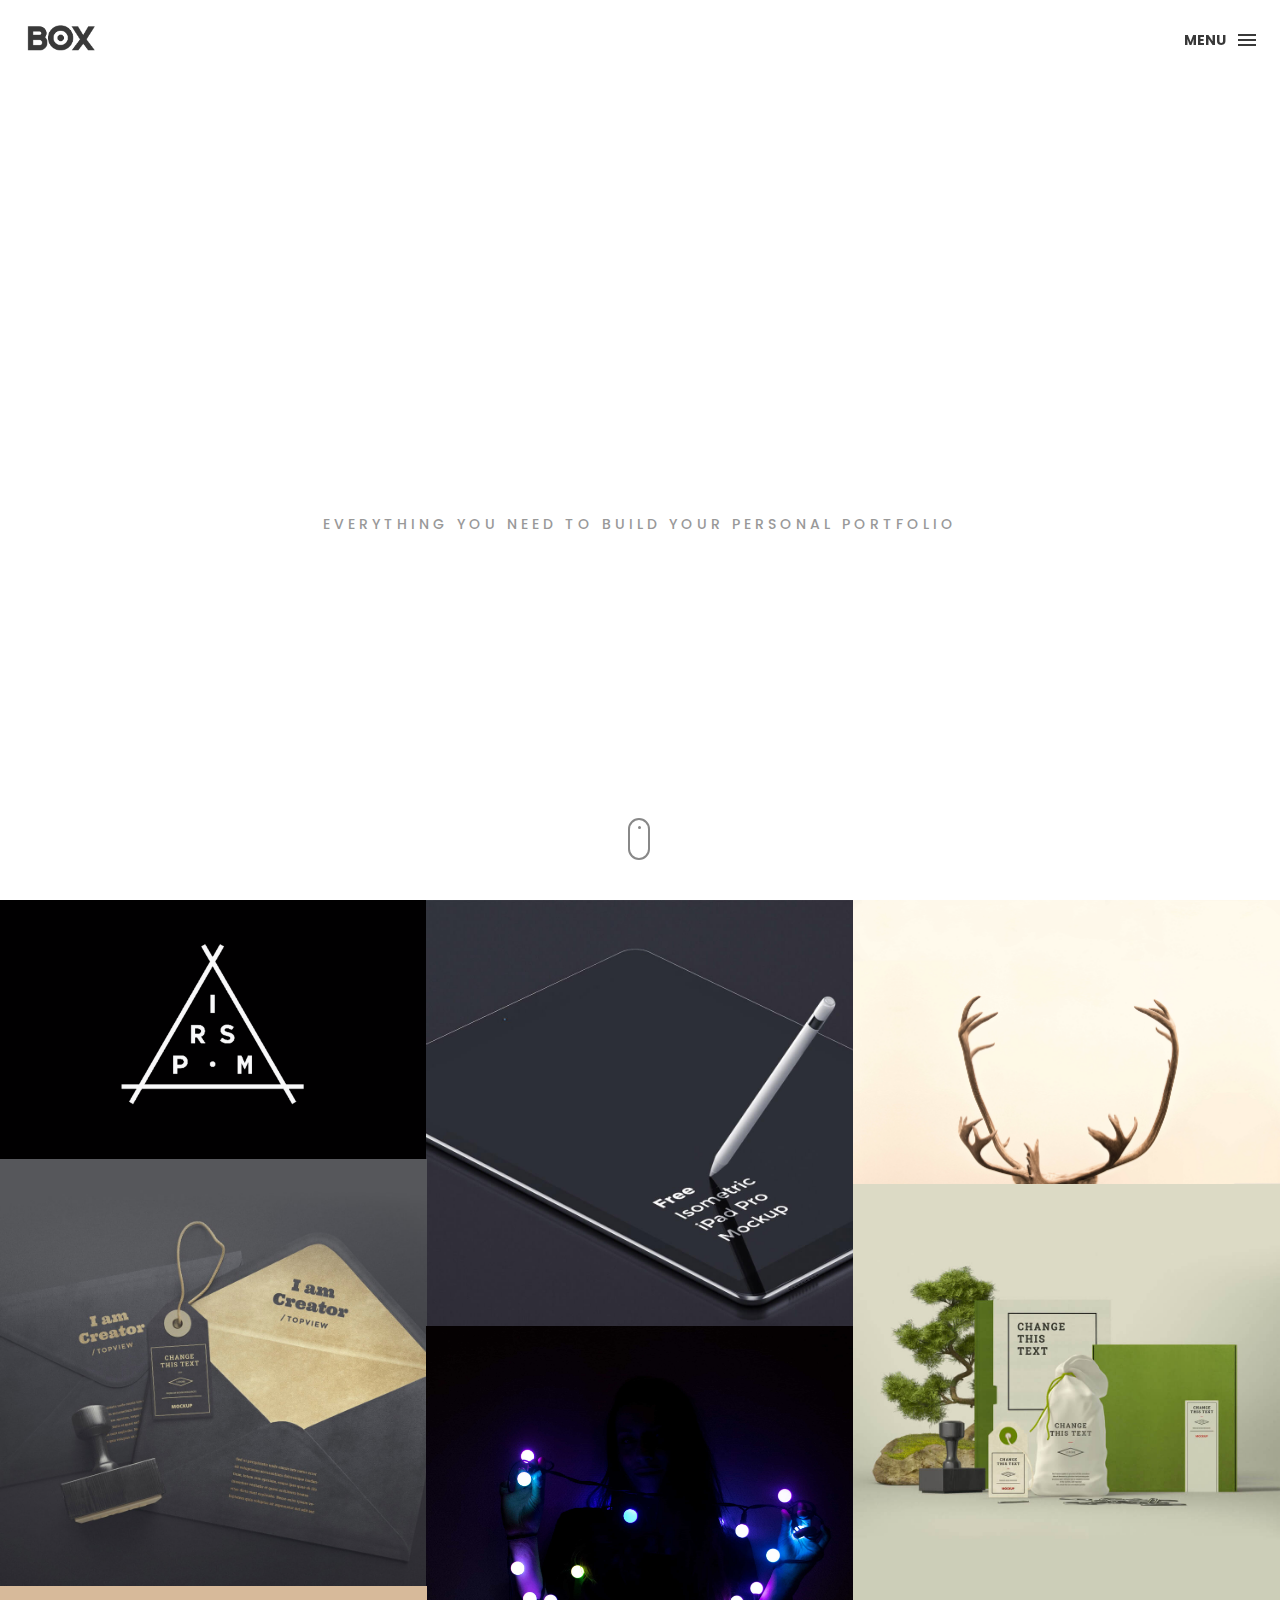
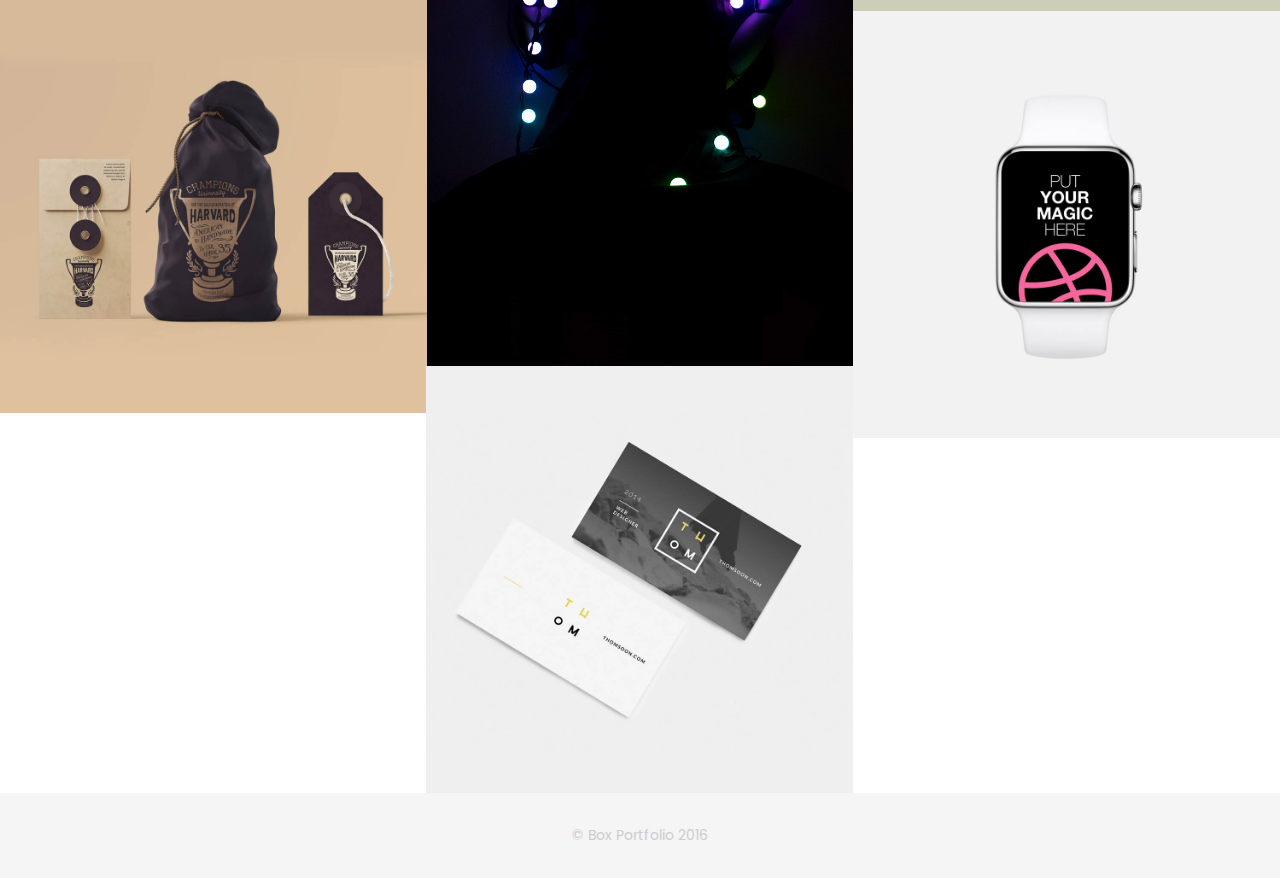
==== index.html @ 16e3e290 "Changement" ====
<!DOCTYPE html>
<html lang="en">

<head>
    <meta charset="utf-8">
    <meta http-equiv="X-UA-Compatible" content="IE=edge">
    <meta name="viewport" content="width=device-width, initial-scale=1">
    <!-- The above 3 meta tags *must* come first in the head; any other head content must come *after* these tags -->
    <title>Portfolio Maeva Jutzet </title>
    <link rel="icon" href="img/fav.png" type="image/x-icon">

    <!-- Bootstrap -->
    <link href="css/bootstrap.min.css" rel="stylesheet">
    <link href="ionicons/css/ionicons.min.css" rel="stylesheet">

    <!-- main css -->
    <link href="css/style.css" rel="stylesheet">


    <!-- modernizr -->
    <script src="js/modernizr.js"></script>

    <!-- HTML5 shim and Respond.js for IE8 support of HTML5 elements and media queries -->
    <!-- WARNING: Respond.js doesn't work if you view the page via file:// -->
    <!--[if lt IE 9]>
      <script src="https://oss.maxcdn.com/html5shiv/3.7.2/html5shiv.min.js"></script>
      <script src="https://oss.maxcdn.com/respond/1.4.2/respond.min.js"></script>
    <![endif]-->
</head>

<body>

    <!-- Preloader -->
    <div id="preloader">
        <div class="pre-container">
            <div class="spinner">
                <div class="double-bounce1"></div>
                <div class="double-bounce2"></div>
            </div>
        </div>
    </div>
    <!-- end Preloader -->

    <div class="container-fluid">
        <!-- box header -->
        <header class="box-header">
            <div class="box-logo">
                <a href="index.html"><img src="img/logo.png" width="80" alt="Logo"></a>
            </div>
            <!-- box-nav -->
            <a class="box-primary-nav-trigger" href="#0">
                <span class="box-menu-text">Menu</span><span class="box-menu-icon"></span>
            </a>
            <!-- box-primary-nav-trigger -->
        </header>
        <!-- end box header -->

        <!-- nav -->
        <nav>
            <ul class="box-primary-nav">
                <li class="box-label">Menu</li>

                <li><a href="index.html">Page d'acceuil</a> <i class="ion-ios-circle-filled color"></i></li>
                <li><a href="about.html">à propos de moi</a></li>
                <li><a href="portfolio.html">portfolio</a></li>
                <li><a href="contact.html">contacte</a></li>



                <li class="box-label">Retrouvez moi aussi</li>

                <li class="box-social"><a href="#0"><i class="ion-social-facebook"></i></a></li>
                <li class="box-social"><a href="#0"><i class="ion-social-instagram-outline"></i></a></li>
                <li class="box-social"><a href="#0"><i class="ion-social-twitter"></i></a></li>
                <li class="box-social"><a href="#0"><i class="ion-social-dribbble"></i></a></li>
            </ul>
        </nav>
        <!-- end nav -->

        <!-- box-intro -->
        <section class="box-intro">
            <div class="table-cell">
                <h1 class="box-headline letters rotate-2">
                    <span class="box-words-wrapper">
                        <b class="is-visible">design.</b>
                        <b>&nbsp;coding.</b>
                        <b>graphic.</b>
                    </span>
		        </h1>
                <h5>everything you need to build your personal portfolio</h5>
            </div>

            <div class="mouse">
                <div class="scroll"></div>
            </div>
        </section>
        <!-- end box-intro -->
    </div>

    <!-- portfolio div -->
    <div class="no-padding portfolio_container clearfix">
                    <!-- single work -->
                    <div class="col-md-4 col-sm-6  fashion logo">
                        <a href="single-project.html" class="portfolio_item">
                            <img src="img/portfolio/01.jpg" alt="image" class="img-responsive" />
                            <div class="portfolio_item_hover">
                                <div class="portfolio-border clearfix">
                                    <div class="item_info">
                                        <span>Mockups in seconds</span>
                                    </div>
                                </div>
                            </div>
                        </a>
                    </div>
                    <!-- end single work -->

                    <!-- single work -->
                    <div class="col-md-4 col-sm-6 ads graphics">
                        <a href="single-project.html" class="portfolio_item">
                            <img src="img/portfolio/03.jpg" alt="image" class="img-responsive" />
                            <div class="portfolio_item_hover">
                                <div class="portfolio-border clearfix">
                                    <div class="item_info">
                                        <span>Floating mockups</span>
                                    </div>
                                </div>
                            </div>
                        </a>
                    </div>
                    <!-- end single work -->

                    <!-- single work -->
                    <div class="col-md-4 col-sm-12 photography"> <!-- aligne photos -->
                        <a href="single-project.html" class="portfolio_item">
                            <img src="img/portfolio/02.jpg" height="70%" width="100%" alt="image" class="img-responsive" />
                            <div class="portfolio_item_hover"> <!-- cadre -->
                                <div class="portfolio-border clearfix">
                                    <div class="item_info">
                                        <span>Photorealistic smartwatch</span> <!--  balise structurante  (span) -->
                                    </div>
                                </div>
                            </div>
                        </a>
                    </div>
                    <!-- end single work -->

                    <!-- single work -->
                    <div class="col-md-4 col-sm-6 fashion ads">
                        <a href="single-project.html" class="portfolio_item">
                            <img src="img/portfolio/04.jpg" alt="image" class="img-responsive" />
                            <div class="portfolio_item_hover">
                                <div class="portfolio-border clearfix">
                                    <div class="item_info">
                                        <span>Held by hands</span>
                                    </div>
                                </div>
                            </div>
                        </a>
                    </div>
                    <!-- end single work -->

                    <!-- single work -->
                    <div class="col-md-4 col-sm-6 graphics ads">
                        <a href="single-project.html" class="portfolio_item">
                            <img src="img/portfolio/05.jpg" alt="image" class="img-responsive" />
                            <div class="portfolio_item_hover">
                                <div class="portfolio-border clearfix">
                                    <div class="item_info">
                                        <span>Mobile devices</span>
                                    </div>
                                </div>
                            </div>
                        </a>
                    </div>
                    <!-- end single work -->

                    <!-- single work -->
                    <div class="col-md-4 col-sm-12 photography">
                        <a href="single-project.html" class="portfolio_item">
                            <img src="img/portfolio/010.jpg" height="40%" width="100%" alt="image" class="img-responsive" />
                            <div class="portfolio_item_hover">
                                <div class="portfolio-border clearfix">
                                    <div class="item_info">
                                        <span>Photorealistic smartwatch</span>
                                    </div>
                                </div>
                            </div>
                        </a>
                    </div>
                    <!-- end single work -->

                    <!-- single work -->
                    <div class="col-md-4 col-sm-6 graphics ads">
                        <a href="single-project.html" class="portfolio_item">
                            <img src="img/portfolio/06.jpg" alt="image" class="img-responsive" />
                            <div class="portfolio_item_hover">
                                <div class="portfolio-border clearfix">
                                    <div class="item_info">
                                        <span>Mobile devices</span>
                                    </div>
                                </div>
                            </div>
                        </a>
                    </div>
                    <!-- end single work -->

                    <!-- single work -->
                    <div class="col-md-4 col-sm-6 graphics ads">
                        <a href="single-project.html" class="portfolio_item">
                            <img src="img/portfolio/07.jpg" alt="image" class="img-responsive" />
                            <div class="portfolio_item_hover">
                                <div class="portfolio-border clearfix">
                                    <div class="item_info">
                                        <span>Mobile devices</span>
                                    </div>
                                </div>
                            </div>
                        </a>
                    </div>
                    <!-- end single work -->

                    <!-- single work -->
                    <div class="col-md-4 col-sm-6 graphics ads">
                        <a href="single-project.html" class="portfolio_item">
                            <img src="img/portfolio/08.jpg" alt="image" class="img-responsive" />
                            <div class="portfolio_item_hover">
                                <div class="portfolio-border clearfix"> <!-- ??? -->
                                    <div class="item_info">
                                        <span>Mobile devices</span>
                                    </div>
                                </div>
                            </div>
                        </a>
                    </div>
                    <!-- end single work -->

                </div>
                <!-- end portfolio_container -->
            </div>
            <!-- portfolio -->
        </div>
    <!-- end portfolio div -->

    <!-- footer -->
    <footer>
        <div class="container-fluid">
            <p class="copyright">© Box Portfolio 2016</p>
        </div>
    </footer>
    <!-- end footer -->

    <!-- back to top -->
    <a href="#0" class="cd-top"><i class="ion-android-arrow-up"></i></a>
    <!-- end back to top -->



    <!-- jQuery -->
    <script src="js/jquery-2.1.1.js"></script>
    <!--  plugins -->
    <script src="js/bootstrap.min.js"></script>
    <script src="js/menu.js"></script>
    <script src="js/animated-headline.js"></script>
    <script src="js/isotope.pkgd.min.js"></script>


    <!--  custom script -->
    <script src="js/custom.js"></script>
    
    <!-- google analytics  -->
    <script>
        (function (i, s, o, g, r, a, m) {
            i['GoogleAnalyticsObject'] = r;
            i[r] = i[r] || function () {
                (i[r].q = i[r].q || []).push(arguments)
            }, i[r].l = 1 * new Date();
            a = s.createElement(o),
                m = s.getElementsByTagName(o)[0];
            a.async = 1;
            a.src = g;
            m.parentNode.insertBefore(a, m)
        })(window, document, 'script', 'https://www.google-analytics.com/analytics.js', 'ga');

        ga('create', 'UA-76796224-1', 'auto');
        ga('send', 'pageview');
    </script>

</body>

</html>
---- css/style.css ----
/*
* Box Theme
* Created by : Ahmed Eissa
* website : www.ahmedessa.net
* behance : https://www.behance.net/3essa
*/


/* Table of Content
==================================================
	- Google fonts & font family -
	- General -
    - typography -
    - Preloader -
	- Header -
    - box intro section -
    - Portfoilo section -
    - Footer -
    - About page -
    - Services page -
    - contact page -
    - Portfolio single page -
    - Responsive media queries -
*/


/* Google fonts & font family
==================================================*/

@import url(https://fonts.googleapis.com/css?family=Poppins:400,500,600,700);

/* General
==================================================*/

html,
body {
    height: 100%;
    font-family: 'Poppins', sans-serif;
    line-height: 1.8;
    color: #999
}

.no-padding {
    padding-left: 0;
    padding-right: 0;
}

.no-padding [class^="col-"] {
    padding-left: 0;
    padding-right: 0;
}

.main-container {
    padding: 100px 0;
}

.center {
    text-align: center;
}

a {
    -webkit-transition: all .3s;
    transition: all .3s
}

.uppercase {
    text-transform: uppercase;
}

.h-30 {
    height: 30px
}

.h-10 {
    height: 10px
}

.color {
    color: #ffbf00;
    font-size: 11px;
}


/* typography
==================================================*/

h1 {
    color: #393939;
    font-size: 60px;
    text-transform: uppercase;
}

h3 {
    color: #393939;
}

h5 {
    color: #ffbf00;
}


/* preloader
==================================================*/

#preloader {
    position: fixed;
    top: 0;
    left: 0;
    right: 0;
    bottom: 0;
    background-color: #f5f5f5;
    /* change if the mask should be a color other than white */
    z-index: 1000;
    /* makes sure it stays on top */
}

.pre-container {
    position: absolute;
    left: 50%;
    top: 50%;
    bottom: auto;
    right: auto;
    -webkit-transform: translateX(-50%) translateY(-50%);
    transform: translateX(-50%) translateY(-50%);
    text-align: center;
}

.spinner {
    width: 40px;
    height: 40px;
    position: relative;
    margin: 100px auto;
}

.double-bounce1,
.double-bounce2 {
    width: 100%;
    height: 100%;
    border-radius: 50%;
    background-color: #ffbf00;
    opacity: 0.6;
    position: absolute;
    top: 0;
    left: 0;
    -webkit-animation: bounce 2.0s infinite ease-in-out;
    animation: bounce 2.0s infinite ease-in-out;
}

.double-bounce2 {
    -webkit-animation-delay: -1.0s;
    animation-delay: -1.0s;
}

@-webkit-keyframes bounce {
    0%,
    100% {
        -webkit-transform: scale(0.0)
    }
    50% {
        -webkit-transform: scale(1.0)
    }
}

@keyframes bounce {
    0%,
    100% {
        transform: scale(0.0);
        -webkit-transform: scale(0.0);
    }
    50% {
        transform: scale(1.0);
        -webkit-transform: scale(1.0);
    }
}


/* headr
==================================================*/

.box-header {
    position: absolute;
    top: 0;
    left: 0;
    background: rgba(255, 255, 255, 0.95);
    height: 50px;
    width: 100%;
    z-index: 3;
    box-shadow: 0 1px 2px rgba(0, 0, 0, 0.3);
    -webkit-font-smoothing: antialiased;
    -moz-osx-font-smoothing: grayscale;
}

.box-header {
    height: 80px;
    background: transparent;
    box-shadow: none;
}

.box-header {
    -webkit-transition: background-color 0.3s;
    transition: background-color 0.3s;
    -webkit-transform: translate3d(0, 0, 0);
    transform: translate3d(0, 0, 0);
    -webkit-backface-visibility: hidden;
    backface-visibility: hidden;
}

.box-header.is-fixed {
    position: fixed;
    top: -80px;
    background-color: rgba(255, 255, 255, 0.96);
    -webkit-transition: -webkit-transform 0.3s;
    transition: -webkit-transform 0.3s;
    transition: transform 0.3s;
    transition: transform 0.3s, -webkit-transform 0.3s;
}

.box-header.is-visible {
    -webkit-transform: translate3d(0, 100%, 0);
    transform: translate3d(0, 100%, 0);
}

.box-header.menu-is-open {
    background-color: rgba(255, 255, 255, 0.96);
}

.box-logo {
    display: block;
    padding: 20px;
}

.box-primary-nav-trigger {
    position: absolute;
    right: 0;
    top: 0;
    height: 100%;
    width: 50px;
    background-color: #fff;
}

.box-primary-nav-trigger .box-menu-text {
    color: #393939;
    text-transform: uppercase;
    font-weight: 700;
    display: none;
}

.box-primary-nav-trigger .box-menu-icon {
    display: inline-block;
    position: absolute;
    left: 50%;
    top: 50%;
    bottom: auto;
    right: auto;
    -webkit-transform: translateX(-50%) translateY(-50%);
    transform: translateX(-50%) translateY(-50%);
    width: 18px;
    height: 2px;
    background-color: #393939;
    -webkit-transition: background-color 0.3s;
    transition: background-color 0.3s;
    list-style: none;
}

.box-primary-nav-trigger .box-menu-icon::before,
.box-primary-nav-trigger .box-menu-icon:after {
    content: '';
    width: 100%;
    height: 100%;
    position: absolute;
    background-color: #393939;
    right: 0;
    -webkit-transition: -webkit-transform .3s, top .3s, background-color 0s;
    -webkit-transition: top .3s, background-color 0s, -webkit-transform .3s;
    transition: top .3s, background-color 0s, -webkit-transform .3s;
    transition: transform .3s, top .3s, background-color 0s;
    transition: transform .3s, top .3s, background-color 0s, -webkit-transform .3s;
}

.box-primary-nav-trigger .box-menu-icon::before {
    top: -5px;
}

.box-primary-nav-trigger .box-menu-icon::after {
    top: 5px;
}

.box-primary-nav-trigger .box-menu-icon.is-clicked {
    background-color: rgba(255, 255, 255, 0);
}

.box-primary-nav-trigger .box-menu-icon.is-clicked::before,
.box-primary-nav-trigger .box-menu-icon.is-clicked::after {
    background-color: 393939;
}

.box-primary-nav-trigger .box-menu-icon.is-clicked::before {
    top: 0;
    -webkit-transform: rotate(135deg);
    transform: rotate(135deg);
}

.box-primary-nav-trigger .box-menu-icon.is-clicked::after {
    top: 0;
    -webkit-transform: rotate(225deg);
    transform: rotate(225deg);
}

.box-primary-nav-trigger {
    width: 100px;
    padding-left: 1em;
    background-color: transparent;
    height: 30px;
    line-height: 30px;
    right: 10px;
    top: 50%;
    bottom: auto;
    -webkit-transform: translateY(-50%);
    transform: translateY(-50%);
}

.box-primary-nav-trigger .box-menu-text {
    display: inline-block;
}

.box-primary-nav-trigger .box-menu-icon {
    left: auto;
    right: 1em;
    -webkit-transform: translateX(0) translateY(-50%);
    transform: translateX(0) translateY(-50%);
}

.box-primary-nav {
    position: fixed;
    left: 0;
    top: 0;
    height: 100%;
    width: 100%;
    background: rgba(0, 0, 0, 0.96);
    z-index: 2;
    text-align: center;
    padding: 50px 0;
    -webkit-backface-visibility: hidden;
    backface-visibility: hidden;
    overflow: auto;
    -webkit-overflow-scrolling: touch;
    -webkit-transform: translateY(-100%);
    transform: translateY(-100%);
    -webkit-transition-property: -webkit-transform;
    transition-property: -webkit-transform;
    transition-property: transform;
    transition-property: transform, -webkit-transform;
    -webkit-transition-duration: 0.4s;
    transition-duration: 0.4s;
    list-style: none;
}

.box-primary-nav li {
    font-size: 22px;
    font-size: 1.375rem;
    font-weight: 300;
    -webkit-font-smoothing: antialiased;
    -moz-osx-font-smoothing: grayscale;
    margin: .2em 0;
    text-transform: capitalize;
}

.box-primary-nav a {
    display: inline-block;
    padding: .4em 1em;
    border-radius: 0.25em;
    -webkit-transition: all 0.2s;
    transition: all 0.2s;
    color: #fff;
    text-decoration: none;
    font-weight: bold;
}
.box-primary-nav a:focus {
    outline: none;
}

.no-touch .box-primary-nav a:hover {
    text-decoration: none;
    color: #ddd;
}

.box-primary-nav .box-label {
    color: #ffbf00;
    text-transform: uppercase;
    font-weight: 700;
    font-size: 17px;
    margin: 2.4em 0 .8em;
}

.box-primary-nav .box-social {
    display: inline-block;
    margin: 10px .4em;
}

.box-primary-nav .box-social a {
    width: 30px;
    height: 30px;
    padding: 0;
    font-size: 30px
}

.box-primary-nav.is-visible {
    -webkit-transform: translateY(0);
    transform: translateY(0);
}

.box-primary-nav {
    padding: 150px 0 0;
}

.box-primary-nav li {
    font-size: 18px;
}


/* box-intro
==================================================*/

.box-intro {
    text-align: center;
    display: table;
    height: 100vh;
    width: 100%;
}

.box-intro .table-cell {
    display: table-cell;
    vertical-align: middle;
}

.box-intro em {
    font-style: normal;
    text-transform: uppercase
}

b i:last-child {
    color: #ffbf00 !important;
}

.box-intro h5 {
    letter-spacing: 4px;
    text-transform: uppercase;
    color: #999;
    line-height: 1.7
}


/* mouse effect */

.mouse {
    position: absolute;
    width: 22px;
    height: 42px;
    bottom: 40px;
    left: 50%;
    margin-left: -12px;
    border-radius: 15px;
    border: 2px solid #888;
    -webkit-animation: intro 1s;
    animation: intro 1s;
}

.scroll {
    display: block;
    width: 3px;
    height: 3px;
    margin: 6px auto;
    border-radius: 4px;
    background: #888;
    -webkit-animation: finger 2s infinite;
    animation: finger 2s infinite;
}

@-webkit-keyframes intro {
    0% {
        opacity: 0;
        -webkit-transform: translateY(40px);
        transform: translateY(40px);
    }
    100% {
        opacity: 1;
        -webkit-transform: translateY(0);
        transform: translateY(0);
    }
}

@keyframes intro {
    0% {
        opacity: 0;
        -webkit-transform: translateY(40px);
        transform: translateY(40px);
    }
    100% {
        opacity: 1;
        -webkit-transform: translateY(0);
        transform: translateY(0);
    }
}

@-webkit-keyframes finger {
    0% {
        opacity: 1;
    }
    100% {
        opacity: 0;
        -webkit-transform: translateY(20px);
        transform: translateY(20px);
    }
}

@keyframes finger {
    0% {
        opacity: 1;
    }
    100% {
        opacity: 0;
        -webkit-transform: translateY(20px);
        transform: translateY(20px);
    }
}


/* text rotate */

.box-headline {
    font-size: 130px;
    line-height: 1.0;
}

.box-words-wrapper {
    display: inline-block;
    position: relative;
}

.box-words-wrapper b {
    display: inline-block;
    position: absolute;
    white-space: nowrap;
    left: 0;
    top: 0;
}

.box-words-wrapper b.is-visible {
    position: relative;
}

.no-js .box-words-wrapper b {
    opacity: 0;
}

.no-js .box-words-wrapper b.is-visible {
    opacity: 1;
}

.box-headline.rotate-2 .box-words-wrapper {
    -webkit-perspective: 300px;
    perspective: 300px;
}

.box-headline.rotate-2 i,
.box-headline.rotate-2 em {
    display: inline-block;
    -webkit-backface-visibility: hidden;
    backface-visibility: hidden;
}

.box-headline.rotate-2 b {
    opacity: 0;
}

.box-headline.rotate-2 i {
    -webkit-transform-style: preserve-3d;
    transform-style: preserve-3d;
    -webkit-transform: translateZ(-20px) rotateX(90deg);
    transform: translateZ(-20px) rotateX(90deg);
    opacity: 0;
}

.is-visible .box-headline.rotate-2 i {
    opacity: 1;
}

.box-headline.rotate-2 i.in {
    -webkit-animation: box-rotate-2-in 0.4s forwards;
    animation: box-rotate-2-in 0.4s forwards;
}

.box-headline.rotate-2 i.out {
    -webkit-animation: box-rotate-2-out 0.4s forwards;
    animation: box-rotate-2-out 0.4s forwards;
}

.box-headline.rotate-2 em {
    -webkit-transform: translateZ(20px);
    transform: translateZ(20px);
}

.no-csstransitions .box-headline.rotate-2 i {
    -webkit-transform: rotateX(0deg);
    transform: rotateX(0deg);
    opacity: 0;
}

.no-csstransitions .box-headline.rotate-2 i em {
    -webkit-transform: scale(1);
    transform: scale(1);
}

.no-csstransitions .box-headline.rotate-2 .is-visible i {
    opacity: 1;
}

@-webkit-keyframes box-rotate-2-in {
    0% {
        opacity: 0;
        -webkit-transform: translateZ(-20px) rotateX(90deg);
    }
    60% {
        opacity: 1;
        -webkit-transform: translateZ(-20px) rotateX(-10deg);
    }
    100% {
        opacity: 1;
        -webkit-transform: translateZ(-20px) rotateX(0deg);
    }
}

@keyframes box-rotate-2-in {
    0% {
        opacity: 0;
        -webkit-transform: translateZ(-20px) rotateX(90deg);
        transform: translateZ(-20px) rotateX(90deg);
    }
    60% {
        opacity: 1;
        -webkit-transform: translateZ(-20px) rotateX(-10deg);
        transform: translateZ(-20px) rotateX(-10deg);
    }
    100% {
        opacity: 1;
        -webkit-transform: translateZ(-20px) rotateX(0deg);
        transform: translateZ(-20px) rotateX(0deg);
    }
}

@-webkit-keyframes box-rotate-2-out {
    0% {
        opacity: 1;
        -webkit-transform: translateZ(-20px) rotateX(0);
    }
    60% {
        opacity: 0;
        -webkit-transform: translateZ(-20px) rotateX(-100deg);
    }
    100% {
        opacity: 0;
        -webkit-transform: translateZ(-20px) rotateX(-90deg);
    }
}

@keyframes box-rotate-2-out {
    0% {
        opacity: 1;
        -webkit-transform: translateZ(-20px) rotateX(0);
        transform: translateZ(-20px) rotateX(0);
    }
    60% {
        opacity: 0;
        -webkit-transform: translateZ(-20px) rotateX(-100deg);
        transform: translateZ(-20px) rotateX(-100deg);
    }
    100% {
        opacity: 0;
        -webkit-transform: translateZ(-20px) rotateX(-90deg);
        transform: translateZ(-20px) rotateX(-90deg);
    }
}


/* portfolio section
==================================================*/

.portfolio .categories-grid span {
    font-size: 30px;
    margin-bottom: 30px;
    display: inline-block;
}

.portfolio .categories-grid .categories ul li {
    list-style: none;
    margin: 20px 0;
}

.portfolio .categories-grid .categories ul li a {
    display: inline-block;
    color: #60606e;
    padding: 0 10px;
    margin: 0 10px;
    -webkit-transition: all .2s ease-in-out .2s;
    transition: all .2s ease-in-out .2s;
}

.portfolio .categories-grid .categories ul li a:hover,
.portfolio .categories-grid .categories ul li a:focus {
    text-decoration: none;
}

.portfolio .categories-grid .categories ul li a.active {
    margin-left: 0;
    background-color: #ffbf00;
    padding: 0px 20px;
    color: white;
    border-radius: 25px;
    text-decoration: none;
}

.portfolio_filter {
    padding-left: 0;
}

.portfolio_item {
    position: relative;
    overflow: hidden;
    display: block;
}

.portfolio_item .portfolio_item_hover {
    position: absolute;
    top: 0px;
    left: 0px;
    height: 100%;
    width: 100%;
    background-color: rgba(0, 0, 0, .8);
    -webkit-transform: translate(-100%);
    transform: translate(-100%);
    opacity: 0;
    -webkit-transition: all .2s ease-in-out;
    transition: all .2s ease-in-out;
}

.portfolio_item .portfolio_item_hover .item_info {
    text-align: center;
    position: absolute;
    top: 50%;
    left: 50%;
    -webkit-transform: translate(-50%, -50%);
    transform: translate(-50%, -50%);
    padding: 10px;
    width: 100%;
    font-weight: bold;
}

.portfolio_item .portfolio_item_hover .item_info span {
    display: block;
    color: #fff;
    font-size: 18px;
    -webkit-transform: translateX(-100px);
    transform: translateX(-100px);
    -webkit-transition: all .2s ease-in-out .2s;
    transition: all .2s ease-in-out .2s;
    opacity: 0;
}

.portfolio_item .portfolio_item_hover .item_info em {
    font-style: normal;
    display: inline-block;
    background-color: #ffbf00;
    padding: 5px 20px;
    border-radius: 25px;
    color: #333;
    margin-top: 10px;
    -webkit-transform: translateX(-100px);
    transform: translateX(-100px);
    -webkit-transition: all .3s ease-in-out .3s;
    transition: all .3s ease-in-out .3s;
    opacity: 0;
    font-size: 10px;
    letter-spacing: 2px;
}

.portfolio_item:hover .portfolio_item_hover {
    opacity: 1;
    -webkit-transform: translateX(0);
    transform: translateX(0);
}

.portfolio_item:hover .item_info em,
.portfolio_item:hover .item_info span {
    opacity: 1;
    -webkit-transform: translateX(0);
    transform: translateX(0);
}

.portfolio .categories-grid .categories ul li {
    float: left;
}

.portfolio .categories-grid .categories ul li a {
    padding: 0 10px;
    -webkit-transition: all .2s ease-in-out .2s;
    transition: all .2s ease-in-out .2s;
}

.portfolio_filter {
    padding-left: 0;
    display: inline-block;
    margin: 0 auto;
    text-align: center;
    margin-bottom: 50px;
}

.portfolio-inner {
    padding-bottom: 0 !important;
    padding-top: 55px;
}


/* footer
==================================================*/

footer {
    padding: 30px 0;
    text-align: center;
    background: #f5f5f5
}

.copyright {
    color: #ccc;
    margin-bottom: 0;
}

footer img {
    margin: 0 auto;
}


/* backto top
==================================================*/

.cd-top {
    display: inline-block;
    height: 40px;
    width: 40px;
    position: fixed;
    bottom: 20px;
    line-height: 40px;
    font-size: 20px;
    right: 10px;
    text-align: center;
    color: #fff;
    background: rgba(255, 191, 0, 0.8);
    visibility: hidden;
    opacity: 0;
    -webkit-transition: opacity .3s 0s, visibility 0s .3s;
    transition: opacity .3s 0s, visibility 0s .3s;
}

.cd-top.cd-is-visible,
.cd-top.cd-fade-out,
.no-touch .cd-top:hover {
    -webkit-transition: opacity .3s 0s, visibility 0s 0s;
    transition: opacity .3s 0s, visibility 0s 0s;
}

.cd-top.cd-is-visible {
    /* the button becomes visible */
    visibility: visible;
    opacity: 1;
}

.cd-top.cd-fade-out {
    opacity: .5;
}

.no-touch .cd-top:hover,
.no-touch .cd-top:focus {
    background-color: #ffbf00;
    opacity: 1;
    color: #fff;
}


/* About page
==================================================*/

.top-bar {
    color: #333;
    padding: 150px 0 150px;
    background: -webkit-linear-gradient( rgba(255, 255, 255, .8), rgba(255, 255, 255, .8)), url(../img/01.jpg);
    background: linear-gradient( rgba(255, 255, 255, .8), rgba(255, 255, 255, .8)), url(../img/01.jpg);
    background-size: cover;
    background-attachment: fixed;
    background-position: center center;
    text-align: center;
}

.top-bar h1 {
    font-size: 60px;
    text-transform: uppercase;
    font-weight: 700;
    color: #999;
    line-height: 50px;
}

.top-bar p {
    font-size: 15px;
    text-transform: uppercase;
    font-weight: 500;
    color: #777;
}

.top-bar p a {
    color: #777;
}

.top-bar p a:hover,
.top-bar p a:focus {
    color: #555;
    text-decoration: none;
}

.social-ul {
    list-style: none;
    display: inline-block;
    padding-left: 0;
}

.social-ul li {
    margin: 0 10px;
    float: left;
}

.social-ul li a {
    font-size: 25px;
    color: #555;
    -webkit-transition: all .3s;
    transition: all .3s;
}

.social-ul li a:hover {
    color: #888;
}


/* Services page
==================================================*/

.size-50 {
    font-size: 50px;
}

.service-box {
    margin-bottom: 30px;
}

.service-box h3 {
    margin-top: 0;
}


/* contact page
==================================================*/

.details-text i {
    margin-right: 10px;
}

.textarea-contact {
    height: 200px;
    width: 100%;
    border: solid 1px rgba(0, 0, 0, .1);
    position: relative;
}

.textarea-contact textarea {
    height: 100%;
    width: 100%;
    border: 0;
    padding: 20px;
    background-color: transparent;
    float: left;
    z-index: 2;
    font-size: 14px;
    color: #9a9a9a;
    resize: none;
}

.textarea-contact > span {
    position: absolute;
    top: 20px;
    left: 20px;
    -webkit-transform: translateY(-50%);
    transform: translateY(-50%);
    font-size: 12px;
    text-transform: uppercase;
    color: #cdcdcd;
    -webkit-transition: all .2s ease-in-out;
    transition: all .2s ease-in-out;
    z-index: 1;
}

.input-contact {
    height: 40px;
    width: 100%;
    border: solid 1px rgba(0, 0, 0, .1);
    position: relative;
    margin-bottom: 30px;
}

.input-contact input[type="text"] {
    height: 100%;
    width: 100%;
    border: 0;
    padding: 0 20px;
    float: left;
    position: relative;
    background-color: transparent;
    z-index: 2;
    font-size: 14px;
    color: #9a9a9a;
}

.input-contact > span {
    position: absolute;
    top: 50%;
    left: 20px;
    -webkit-transform: translateY(-50%);
    transform: translateY(-50%);
    font-size: 12px;
    text-transform: uppercase;
    color: #cdcdcd;
    -webkit-transition: all .2s ease-in-out;
    transition: all .2s ease-in-out;
    z-index: 1;
}

.input-contact > span.active,
.textarea-contact > span.active {
    color: #ffbf00;
    font-size: 10px;
    top: 0px;
    left: 5px;
    background-color: #fff;
    padding: 5px
}

input:focus,
textarea:focus {
    outline: none;
}

.contact-info {
    margin-top: 20px;
}

.contact-info i {
    height: 30px;
    width: 30px;
    display: inline-block;
    background: #ffbf00;
    text-align: center;
    line-height: 33px;
    margin-right: 10px;
    color: #fff;
    font-size: 21px;
}

.contact-info p {
    display: inline-block;
    margin-right: 20px;
}

.btn-box {
    background: #ffbf00;
    padding: 10px 50px;
    border-radius: 0;
    color: #fff;
    margin-top: 20px;
    text-transform: uppercase;
    letter-spacing: 2px;
    font-weight: 500;
}

.btn-box:hover,
.btn-box:focus {
    background: #F5B700;
    color: #fff;
}


/* single project page
==================================================*/

.cat-ul {
    padding-left: 0;
    list-style: none
}

.cat-ul li i {
    margin-right: 10px;
    color: #ffbf00;
}


/* Responsive media queries
==================================================*/

@media (max-width: 991px) {
    .portfolio .categories-grid span {
        margin-bottom: 0;
        text-align: center;
        width: 100%;
    }
    .portfolio .categories-grid .categories ul li {
        text-align: center;
    }
    .portfolio .categories-grid .categories ul li a {
        margin-left: 0;
    }
    .col-md-6 h3 {
        margin-top: 30px;
    }
}

@media only screen and (max-width: 670px) {
    .box-headline {
        font-size: 100px;
    }
    .box-intro h5 {
        font-size: 12px;
    }
    .box-primary-nav a {
        padding: 5px 1em;
        font-size: 14px;
    }
    .box-primary-nav {
        padding: 80px 0 0;
    }
    .box-primary-nav .box-social a {
        font-size: 23px;
    }
    .top-bar h1 {
        font-size: 40px;
        line-height: 30px;
    }
    .portfolio .categories-grid .categories ul li {
        float: none;
    }
}

@media only screen and (max-width: 520px) {
    .box-headline {
        font-size: 80px;
    }
    .box-intro h5 {
        font-size: 12px;
    }
    .main-container {
        padding: 50px 0;
    }
}

@media only screen and (max-width: 420px) {
    .box-headline {
        font-size: 50px;
    }
    .box-intro h5 {
        font-size: 12px;
    }
    .top-bar h1 {
        font-size: 30px;
        line-height: 30px;
    }
}
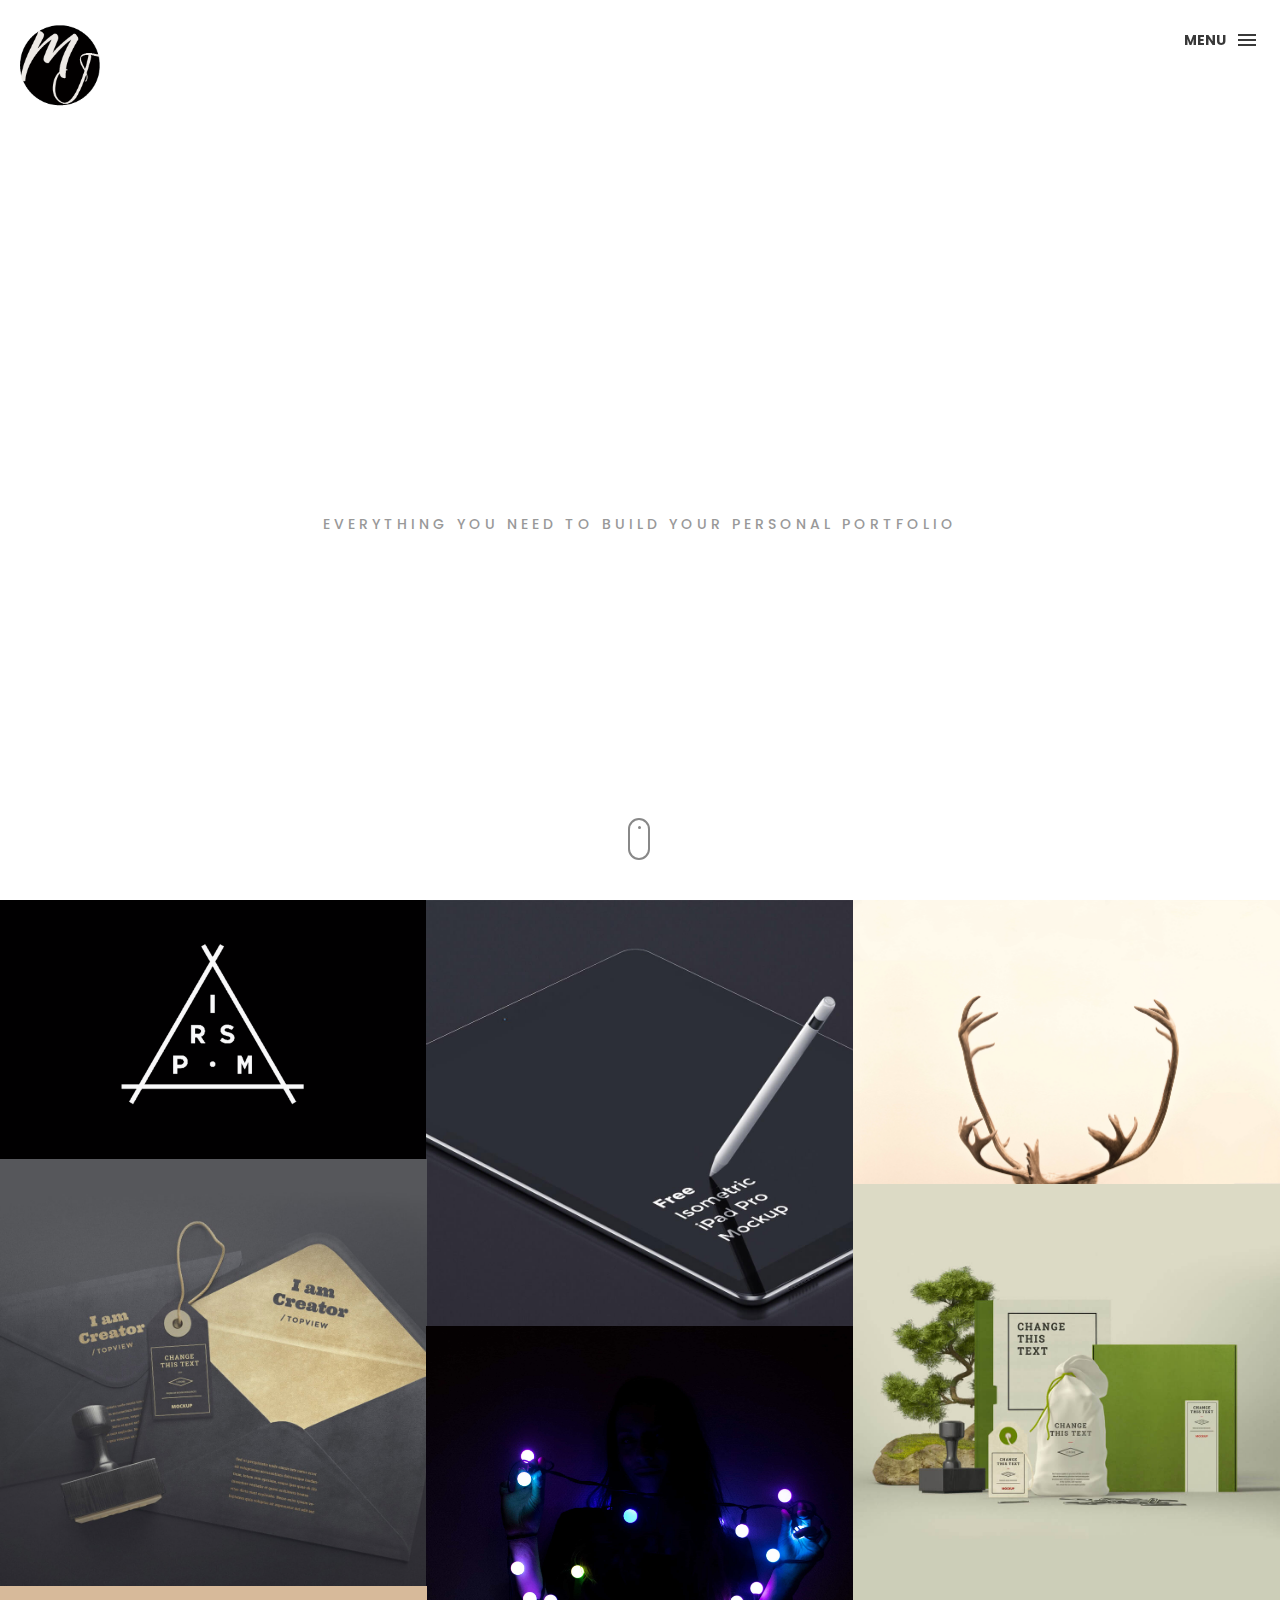
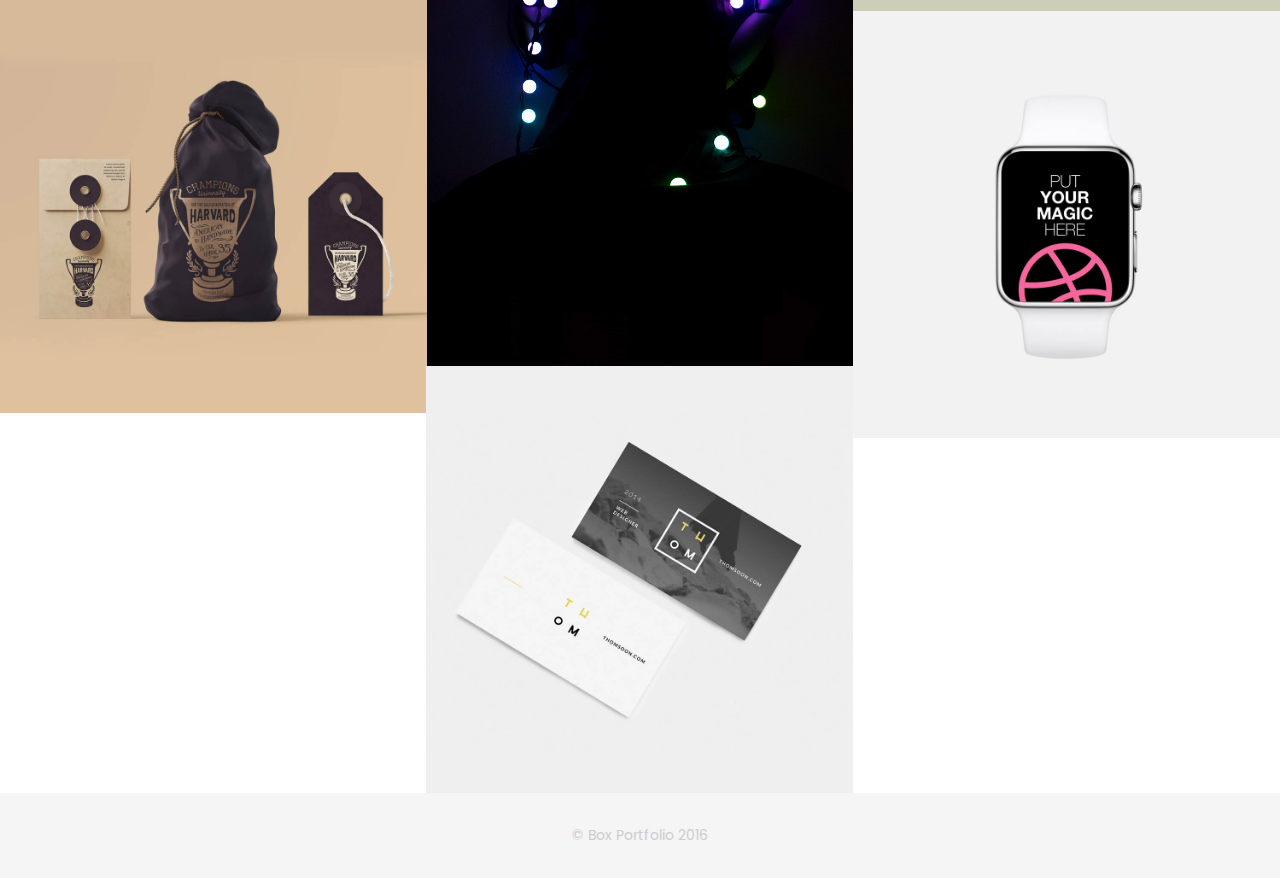
==== commit 84b48a39: "LOGO" ====
--- a/index.html
+++ b/index.html
@@ -45,7 +45,7 @@
         <!-- box header -->
         <header class="box-header">
             <div class="box-logo">
-                <a href="index.html"><img src="img/logo.png" width="80" alt="Logo"></a>
+                <a href="index.html"><img src="img/portfolio/logo1.png" width="80" alt="Logo"></a>
             </div>
             <!-- box-nav -->
             <a class="box-primary-nav-trigger" href="#0">
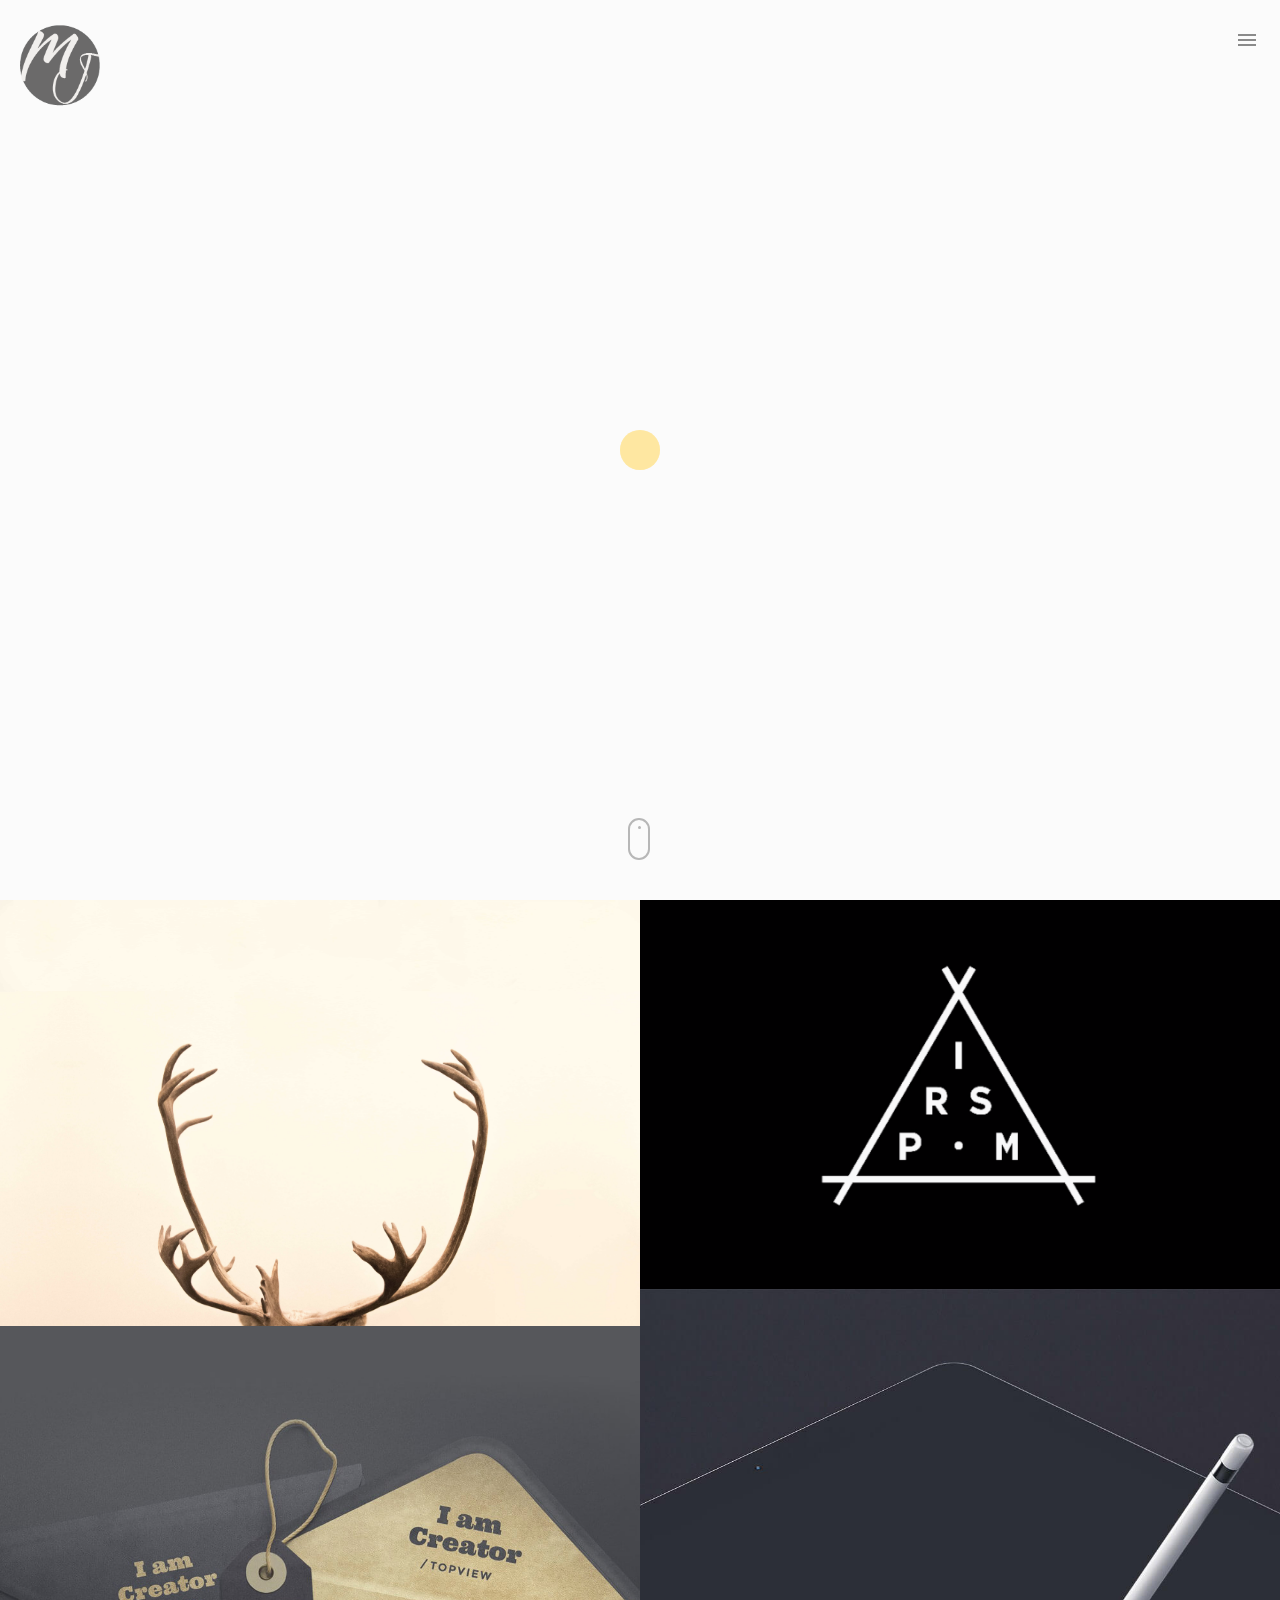
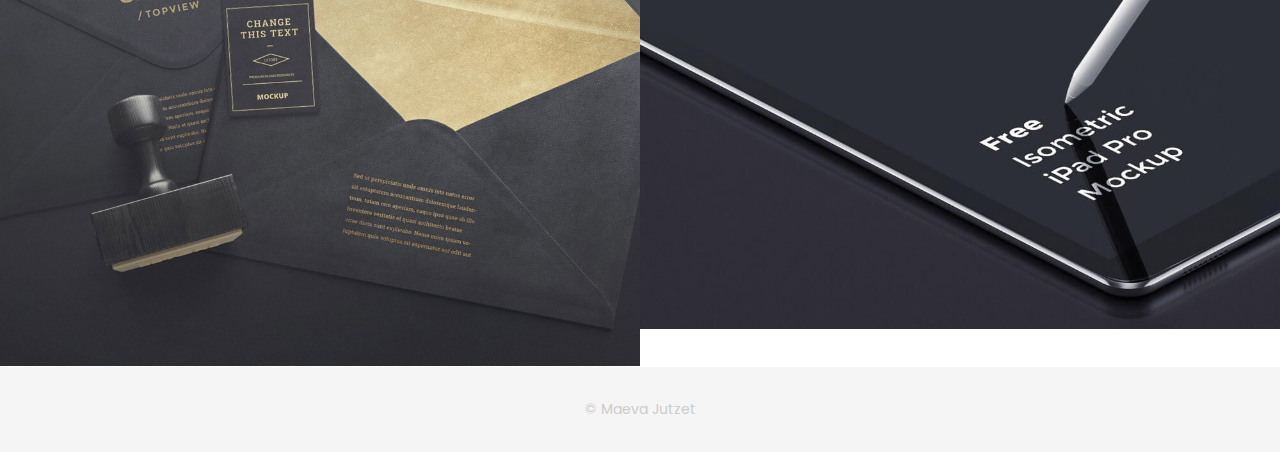
==== commit d4b5efab: "SIZE" ====
--- a/index.html
+++ b/index.html
@@ -20,12 +20,6 @@
     <!-- modernizr -->
     <script src="js/modernizr.js"></script>
 
-    <!-- HTML5 shim and Respond.js for IE8 support of HTML5 elements and media queries -->
-    <!-- WARNING: Respond.js doesn't work if you view the page via file:// -->
-    <!--[if lt IE 9]>
-      <script src="https://oss.maxcdn.com/html5shiv/3.7.2/html5shiv.min.js"></script>
-      <script src="https://oss.maxcdn.com/respond/1.4.2/respond.min.js"></script>
-    <![endif]-->
 </head>
 
 <body>
@@ -60,10 +54,10 @@
             <ul class="box-primary-nav">
                 <li class="box-label">Menu</li>
 
-                <li><a href="index.html">Page d'acceuil</a> <i class="ion-ios-circle-filled color"></i></li>
+                <li><a href="index.html">Page d'acceuil</a></li>
                 <li><a href="about.html">à propos de moi</a></li>
                 <li><a href="portfolio.html">portfolio</a></li>
-                <li><a href="contact.html">contacte</a></li>
+                <li><a href="contact.html">contact</a></li>
 
 
 
@@ -99,14 +93,29 @@
 
     <!-- portfolio div -->
     <div class="no-padding portfolio_container clearfix">
+
+      <!-- single work -->
+      <div class="col-md-6 col-sm-3 graphics ads"> <!-- aligne photos -->
+          <a href="single-project.html" class="portfolio_item">
+              <img src="img/portfolio/02.jpg" height="100%" width="100%" alt="image" class="img-responsive" />
+              <div class="portfolio_item_hover"> <!-- cadre -->
+                  <div class="portfolio-border clearfix">
+                      <div class="item_info">
+                          <span>PHOTOS</span> <!--  balise structurante  (span) -->
+                      </div>
+                  </div>
+              </div>
+          </a>
+      </div>
+      <!-- end single work -->
                     <!-- single work -->
-                    <div class="col-md-4 col-sm-6  fashion logo">
+                    <div class="col-md-6 col-sm-3 graphics ads">
                         <a href="single-project.html" class="portfolio_item">
                             <img src="img/portfolio/01.jpg" alt="image" class="img-responsive" />
                             <div class="portfolio_item_hover">
                                 <div class="portfolio-border clearfix">
                                     <div class="item_info">
-                                        <span>Mockups in seconds</span>
+                                        <span>VIDEO</span>
                                     </div>
                                 </div>
                             </div>
@@ -115,28 +124,29 @@
                     <!-- end single work -->
 
                     <!-- single work -->
-                    <div class="col-md-4 col-sm-6 ads graphics">
+                    <div class="col-md-6 col-sm-3 graphics ads">
                         <a href="single-project.html" class="portfolio_item">
                             <img src="img/portfolio/03.jpg" alt="image" class="img-responsive" />
                             <div class="portfolio_item_hover">
                                 <div class="portfolio-border clearfix">
                                     <div class="item_info">
-                                        <span>Floating mockups</span>
+                                        <span>DESIGN ECRAN</span>
+                                        <span>UX</span>
                                     </div>
                                 </div>
                             </div>
                         </a>
                     </div>
                     <!-- end single work -->
-
                     <!-- single work -->
-                    <div class="col-md-4 col-sm-12 photography"> <!-- aligne photos -->
+                    <div class="col-md-6 col-sm-3 graphics ads">
                         <a href="single-project.html" class="portfolio_item">
-                            <img src="img/portfolio/02.jpg" height="70%" width="100%" alt="image" class="img-responsive" />
-                            <div class="portfolio_item_hover"> <!-- cadre -->
+                            <img src="img/portfolio/04.jpg" alt="image" class="img-responsive" />
+                            <div class="portfolio_item_hover">
                                 <div class="portfolio-border clearfix">
                                     <div class="item_info">
-                                        <span>Photorealistic smartwatch</span> <!--  balise structurante  (span) -->
+                                        <span>DESIGN ECRAN</span>
+                                        <span>UX</span>
                                     </div>
                                 </div>
                             </div>
@@ -144,95 +154,9 @@
                     </div>
                     <!-- end single work -->
 
-                    <!-- single work -->
-                    <div class="col-md-4 col-sm-6 fashion ads">
-                        <a href="single-project.html" class="portfolio_item">
-                            <img src="img/portfolio/04.jpg" alt="image" class="img-responsive" />
-                            <div class="portfolio_item_hover">
-                                <div class="portfolio-border clearfix">
-                                    <div class="item_info">
-                                        <span>Held by hands</span>
-                                    </div>
-                                </div>
-                            </div>
-                        </a>
-                    </div>
-                    <!-- end single work -->
-
-                    <!-- single work -->
-                    <div class="col-md-4 col-sm-6 graphics ads">
-                        <a href="single-project.html" class="portfolio_item">
-                            <img src="img/portfolio/05.jpg" alt="image" class="img-responsive" />
-                            <div class="portfolio_item_hover">
-                                <div class="portfolio-border clearfix">
-                                    <div class="item_info">
-                                        <span>Mobile devices</span>
-                                    </div>
-                                </div>
-                            </div>
-                        </a>
-                    </div>
-                    <!-- end single work -->
-
-                    <!-- single work -->
-                    <div class="col-md-4 col-sm-12 photography">
-                        <a href="single-project.html" class="portfolio_item">
-                            <img src="img/portfolio/010.jpg" height="40%" width="100%" alt="image" class="img-responsive" />
-                            <div class="portfolio_item_hover">
-                                <div class="portfolio-border clearfix">
-                                    <div class="item_info">
-                                        <span>Photorealistic smartwatch</span>
-                                    </div>
-                                </div>
-                            </div>
-                        </a>
-                    </div>
-                    <!-- end single work -->
-
-                    <!-- single work -->
-                    <div class="col-md-4 col-sm-6 graphics ads">
-                        <a href="single-project.html" class="portfolio_item">
-                            <img src="img/portfolio/06.jpg" alt="image" class="img-responsive" />
-                            <div class="portfolio_item_hover">
-                                <div class="portfolio-border clearfix">
-                                    <div class="item_info">
-                                        <span>Mobile devices</span>
-                                    </div>
-                                </div>
-                            </div>
-                        </a>
-                    </div>
-                    <!-- end single work -->
-
-                    <!-- single work -->
-                    <div class="col-md-4 col-sm-6 graphics ads">
-                        <a href="single-project.html" class="portfolio_item">
-                            <img src="img/portfolio/07.jpg" alt="image" class="img-responsive" />
-                            <div class="portfolio_item_hover">
-                                <div class="portfolio-border clearfix">
-                                    <div class="item_info">
-                                        <span>Mobile devices</span>
-                                    </div>
-                                </div>
-                            </div>
-                        </a>
-                    </div>
-                    <!-- end single work -->
-
-                    <!-- single work -->
-                    <div class="col-md-4 col-sm-6 graphics ads">
-                        <a href="single-project.html" class="portfolio_item">
-                            <img src="img/portfolio/08.jpg" alt="image" class="img-responsive" />
-                            <div class="portfolio_item_hover">
-                                <div class="portfolio-border clearfix"> <!-- ??? -->
-                                    <div class="item_info">
-                                        <span>Mobile devices</span>
-                                    </div>
-                                </div>
-                            </div>
-                        </a>
-                    </div>
-                    <!-- end single work -->
+
+              
+
 
                 </div>
                 <!-- end portfolio_container -->
@@ -244,7 +168,7 @@
     <!-- footer -->
     <footer>
         <div class="container-fluid">
-            <p class="copyright">© Box Portfolio 2016</p>
+            <p class="copyright">© Maeva Jutzet</p>
         </div>
     </footer>
     <!-- end footer -->
@@ -266,7 +190,7 @@
 
     <!--  custom script -->
     <script src="js/custom.js"></script>
-    
+
     <!-- google analytics  -->
     <script>
         (function (i, s, o, g, r, a, m) {
@@ -287,4 +211,4 @@
 
 </body>
 
-</html>+</html>
--- a/css/style.css
+++ b/css/style.css
@@ -239,7 +239,7 @@
 }
 
 .box-primary-nav-trigger .box-menu-text {
-    color: #393939;
+    color: #ffffff;
     text-transform: uppercase;
     font-weight: 700;
     display: none;
@@ -445,7 +445,7 @@
 .box-intro h5 {
     letter-spacing: 4px;
     text-transform: uppercase;
-    color: #999;
+    color: #fff;
     line-height: 1.7
 }
 
@@ -891,8 +891,8 @@
 .top-bar {
     color: #333;
     padding: 150px 0 150px;
-    background: -webkit-linear-gradient( rgba(255, 255, 255, .8), rgba(255, 255, 255, .8)), url(../img/01.jpg);
-    background: linear-gradient( rgba(255, 255, 255, .8), rgba(255, 255, 255, .8)), url(../img/01.jpg);
+    background: -webkit-linear-gradient( rgba(255, 255, 255, 7.), rgba(255, 255, 255, .7)), url(../img/portfolio/moi.jpg);
+    background: linear-gradient( rgba(255, 255, 255, .7), rgba(255, 255, 255, .7)), url(../img/portfolio/moi.jpg);
     background-size: cover;
     background-attachment: fixed;
     background-position: center center;
